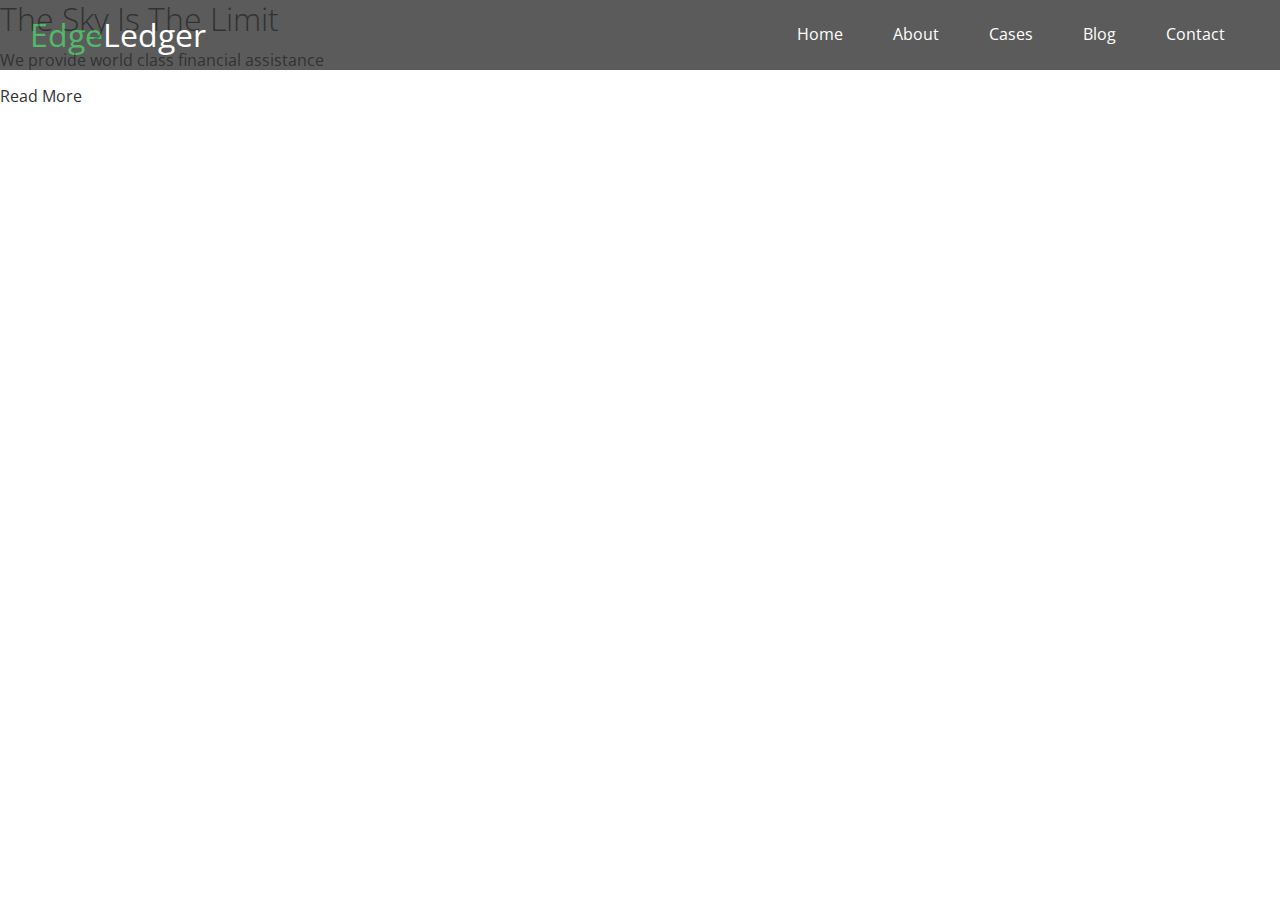
==== index.html @ 1c0b4885 "Basic file structure, HTML for header & styles for navbar" ====
<!DOCTYPE html>
<html lang="en">
<head>
    <meta charset="UTF-8">
    <meta http-equiv="X-UA-Compatible" content="IE=edge">
    <meta name="viewport" content="width=device-width, initial-scale=1.0">
    <link rel="stylesheet" href="https://use.fontawesome.com/releases/v5.15.3/css/all.css" integrity="sha384-SZXxX4whJ79/gErwcOYf+zWLeJdY/qpuqC4cAa9rOGUstPomtqpuNWT9wdPEn2fk" crossorigin="anonymous">
    <link rel="stylesheet" href="css/utilities.css">
    <link rel="stylesheet" href="css/style.css">
    <title>Welcome To EdgeLedger</title>
</head>
<body id="home">
    <header class="hero">
        <div id="navbar" class="navbar">
            <h1 class="logo">
                <span class="text-primary"><i class="fas fa-book-open"></i>Edge</span>Ledger
            </h1>
            <nav>
                <ul>
                    <li><a href="#home">Home</a></li>
                    <li><a href="#about">About</a></li>
                    <li><a href="#cases">Cases</a></li>
                    <li><a href="#blog">Blog</a></li>
                    <li><a href="#contact">Contact</a></li>
                </ul>
            </nav>
        </div>

        <div class="content">
            <h1>The Sky Is The Limit</h1>
            <p>We provide world class financial assistance</p>
            <a href="#about" class="btn"><i class="fas fa-chevron-right"></i>Read More</a>
        </div>
    </header>
</body>
</html>
---- css/utilities.css ----
/* Text colors */
.text-primary {
    color: #28a745;
}

.text-secondary {
    color: #0284d0;
}
---- css/style.css ----
@import url('https://fonts.googleapis.com/css2?family=Open+Sans:wght@300;400&display=swap');

* {
    box-sizing: border-box;
    margin: 0;
    padding: 0;
}

body {
    font-family: 'Open Sans', sans-serif;
    background: #fff;
    color: #333;
    line-height: 1.6;
}

ul {
    list-style: none;
}

a {
    color: #333;
    text-decoration: none;
}

h1, h2 {
    font-weight: 300;
    line-height: 1.2;
}

p {
    margin: 10px 0;
}

img {
    width: 100%;
}

/* Navbar */
#navbar {
    display: flex;
    justify-content: space-between;
    align-items: center;
    background-color: #333;
    color: #fff;
    opacity: 0.8;
    width: 100%;
    height: 70px;
    position: fixed;
    top: 0px;
    padding: 0 30px;
}

#navbar .logo {
    font-weight: 400;
}

#navbar a {
    color: #fff;
    padding: 10px 20px;
    margin: 0 5px;
}

#navbar a:hover {
    border-bottom: #28a745 2px solid;
}

#navbar nav ul {
    display: flex;
}
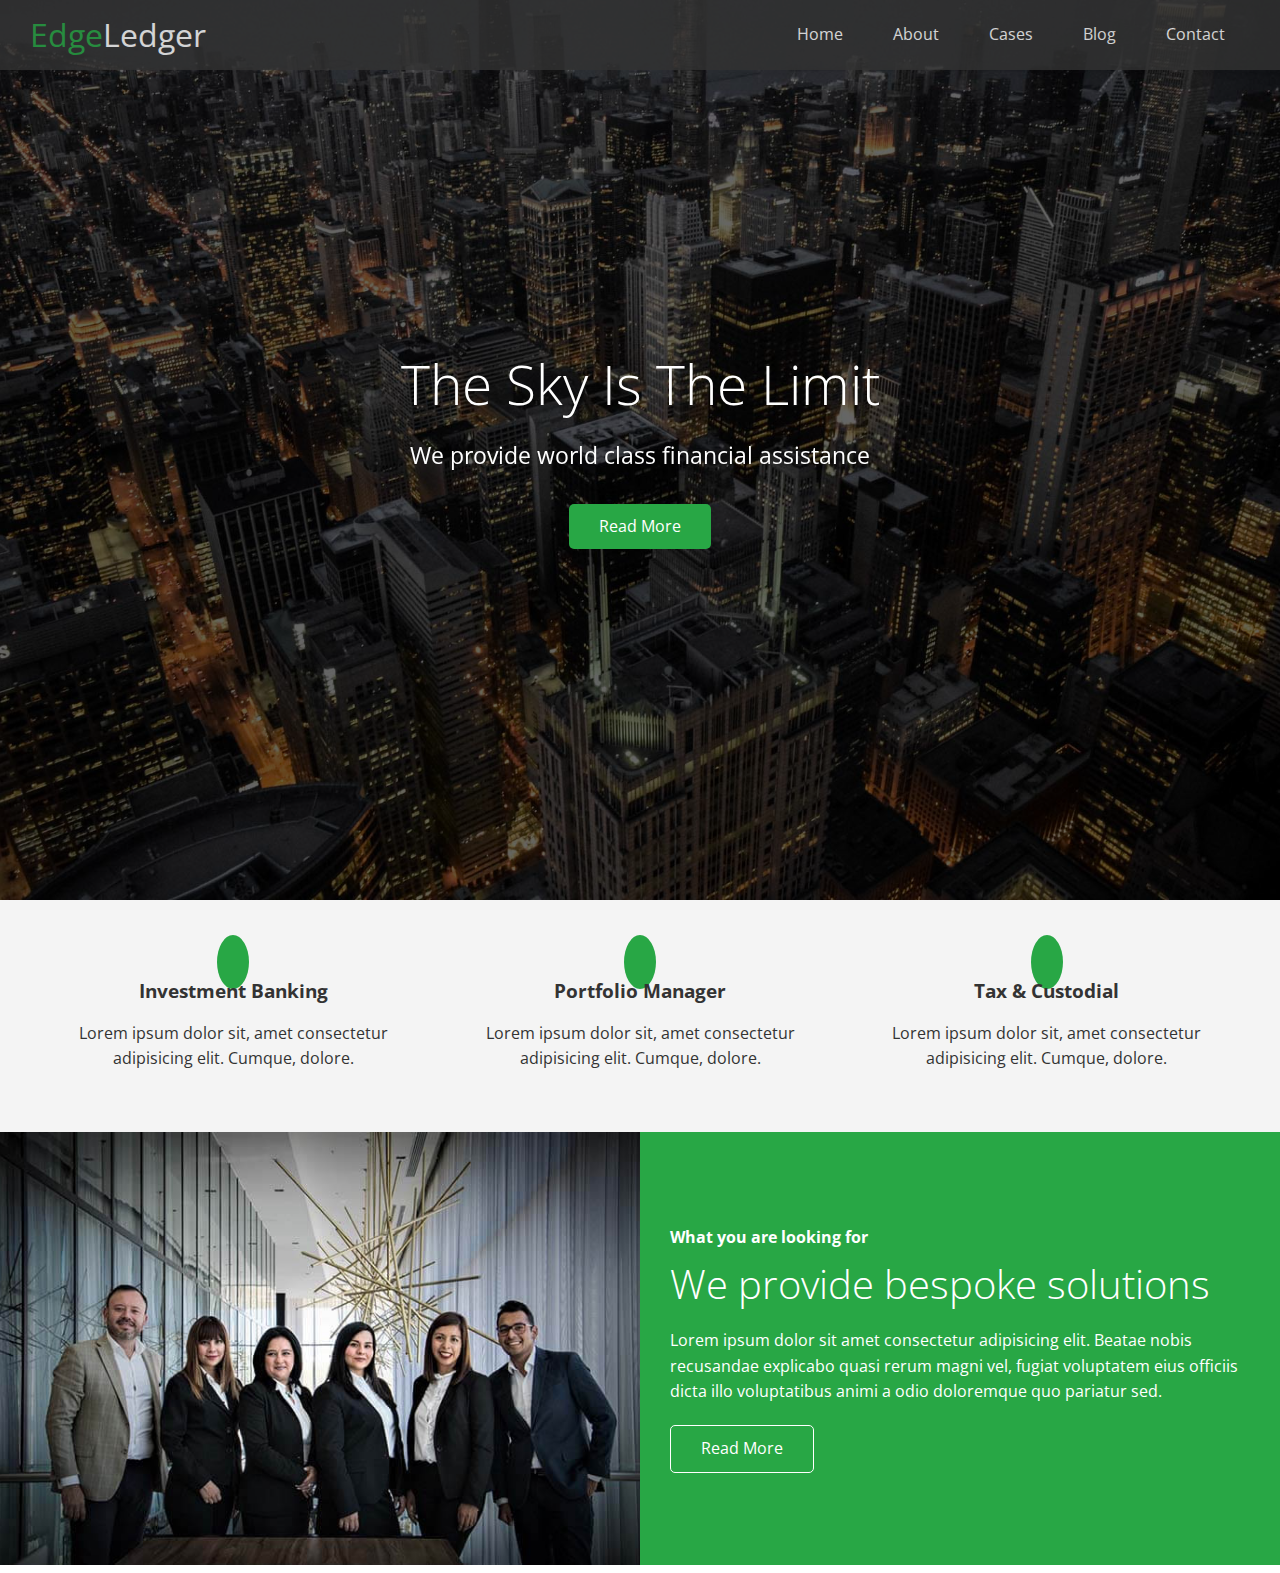
==== commit 9fe0405e: "Icons & Solutions Sections" ====
--- a/index.html
+++ b/index.html
@@ -11,9 +11,10 @@
 </head>
 <body id="home">
     <header class="hero">
+        <!-- Navbar -->
         <div id="navbar" class="navbar">
             <h1 class="logo">
-                <span class="text-primary"><i class="fas fa-book-open"></i>Edge</span>Ledger
+                <span class="text-primary"><i class="fas fa-book-open"></i> Edge</span>Ledger
             </h1>
             <nav>
                 <ul>
@@ -29,8 +30,60 @@
         <div class="content">
             <h1>The Sky Is The Limit</h1>
             <p>We provide world class financial assistance</p>
-            <a href="#about" class="btn"><i class="fas fa-chevron-right"></i>Read More</a>
+            <a href="#about" class="btn"><i class="fas fa-chevron-right"></i> Read More</a>
         </div>
+
     </header>
+
+    <main>
+        <!-- About: Icons -->
+        <section id="about" class="icons bg-light">
+            <div class="flex-items">
+                <div>
+                    <i class="fas fa-university fa-2x"></i>
+                    <div>
+                        <h3>Investment Banking</h3>
+                        <p>Lorem ipsum dolor sit, amet consectetur adipisicing elit. Cumque, dolore.</p>
+                    </div>
+                </div>
+                <div>
+                    <i class="fas fa-book-reader fa-2x"></i>
+                    <div>
+                        <h3>Portfolio Manager</h3>
+                        <p>Lorem ipsum dolor sit, amet consectetur adipisicing elit. Cumque, dolore.</p>
+                    </div>
+                </div>
+                <div>
+                    <i class="fas fa-pencil-alt fa-2x"></i>
+                    <div>
+                        <h3>Tax & Custodial</h3>
+                        <p>Lorem ipsum dolor sit, amet consectetur adipisicing elit. Cumque, dolore.</p>
+                    </div>
+                </div>
+            </div>
+        </section>
+
+        <!-- About: Solutions -->
+        <section class="solutions flex-columns">
+            <div class="row">
+                <div class="column">
+                    <div class="column-1">
+                        <img src="images/home/people.jpg" alt="smiling people">
+                    </div>
+                </div>
+                <div class="column">
+                    <div class="column-2 bg-primary">
+                        <h4>What you are looking for</h4>
+                        <h2>We provide bespoke solutions</h2>
+                        <p>Lorem ipsum dolor sit amet consectetur adipisicing elit. Beatae nobis recusandae explicabo quasi rerum magni vel, fugiat voluptatem eius officiis dicta illo voluptatibus animi a odio doloremque quo pariatur sed.</p>
+                        <a href="#" class="btn btn-outline">
+                            <i class="fas fa-chevron-right"></i>
+                             Read More
+                        </a>
+                    </div>
+                </div>
+            </div>
+        </section>
+    </main>
 </body>
 </html>--- a/css/utilities.css
+++ b/css/utilities.css
@@ -5,4 +5,105 @@
 
 .text-secondary {
     color: #0284d0;
+}
+
+/* Buttons and backgrounds*/
+.btn {
+    cursor: pointer;
+    display: inline-block;
+    padding: 10px 30px;
+    color: #fff;
+    background-color: #28a745;
+    border: none;
+    border-radius: 5px;
+}
+
+.btn:hover {
+    opacity: 0.9;
+}
+
+.btn-primary, .bg-primary {
+    color: #fff;
+    background-color: #28a745;
+}
+
+.btn-secondary, .bg-secondary {
+    color: #fff;
+    background-color: #0284d0;
+}
+
+.btn-dark, .bg-dark {
+    color: #fff;
+    background-color: #333;
+}
+
+.btn-light, .bg-light {
+    color: #333;
+    background-color: #f4f4f4;
+}
+
+.btn-outline {
+    background: transparent;
+    border: 1px solid #fff;
+}
+
+/* Flex items */
+.flex-items {
+    display: flex;
+    justify-content: center;
+    align-items: center;
+    text-align: center;
+    height: 100%;
+}
+
+.flex-items > div {
+    padding: 20px;
+}
+
+/* Flex columns */
+
+.flex-columns .row {
+    display: flex;
+    flex-direction: row;
+    flex-wrap: wrap;
+    width: 100%;
+}
+
+.flex-columns .row .column {
+    display: flex;
+    flex-direction: column;
+    flex-basis: 100%;
+    flex: 1;
+}
+
+.flex-columns .row .column .column-1,
+.flex-columns .row .column .column-2 {
+    height: 100%;
+}
+
+.flex-columns img {
+    width: 100%;
+    height: 100%;
+    object-fit: cover;
+}
+
+.flex-columns .row .column .column-2 {
+    display: flex;
+    flex-direction: column;
+    align-items: flex-start;
+    justify-content: center;
+    padding: 30px;
+}
+
+.flex-columns h2 {
+    font-size: 40px;
+    font-weight: 100;
+}
+
+.flex-columns h4 {
+    margin-bottom: 10px;
+}
+
+.flex-columns p {
+    margin: 20px 0;
 }--- a/css/style.css
+++ b/css/style.css
@@ -66,4 +66,67 @@
 
 #navbar nav ul {
     display: flex;
+}
+
+/* Header */
+.hero {
+    background: url(../images/home/showcase.jpg) no-repeat center center/cover;
+    height: 100vh;
+    position: relative;
+    color: #fff;
+}
+
+.hero .content {
+    display: flex;
+    flex-direction: column;
+    align-items: center;
+    justify-content: center;
+    text-align: center;
+    height: 100%;
+    padding: 0 20px;
+}
+
+.hero .content h1 {
+    font-size: 55px;
+}
+
+.hero .content p {
+    font-size: 23px;
+    max-width: 600px;
+    margin: 20px 0 30px;
+}
+
+/* .hero is position relative to this overlay which is position absolute */
+.hero::before {
+    /* we need this field even despite we don't need any content but just spaces */
+    content: "";
+    position: absolute;
+    top: 0;
+    left: 0;
+    width: 100%;
+    height: 100%;
+    background: rgba(0,0,0,.6);
+}
+
+/* brings everything in .hero conteiner on top */
+.hero * {
+    z-index: 10;
+}
+
+/* Icons */
+.icons {
+    padding: 30px;
+}
+
+.icons h3 {
+    font-weight: bold;
+    margin-bottom: 15px;
+}
+
+.icons i {
+    background-color: #28a745;
+    color: #fff;
+    padding: 1rem;
+    border-radius: 50%;
+    margin-bottom: 15px;
 }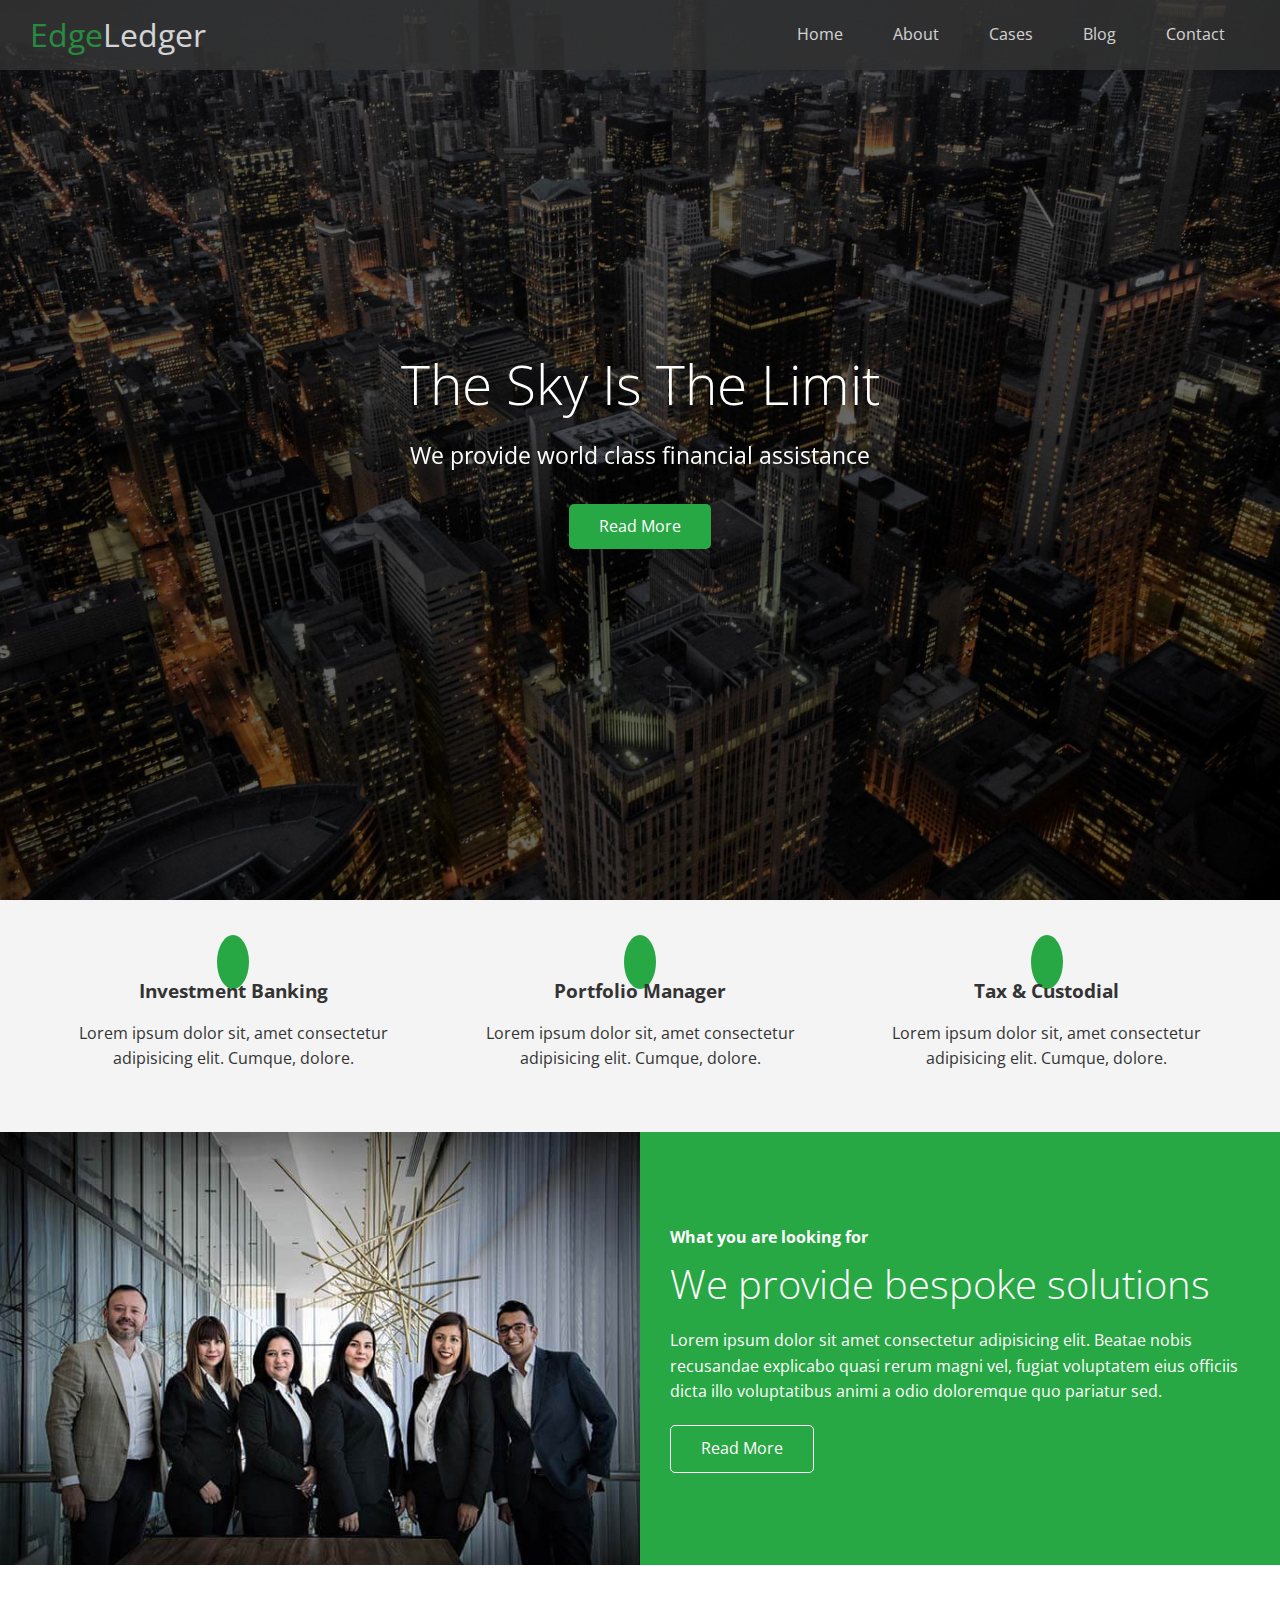
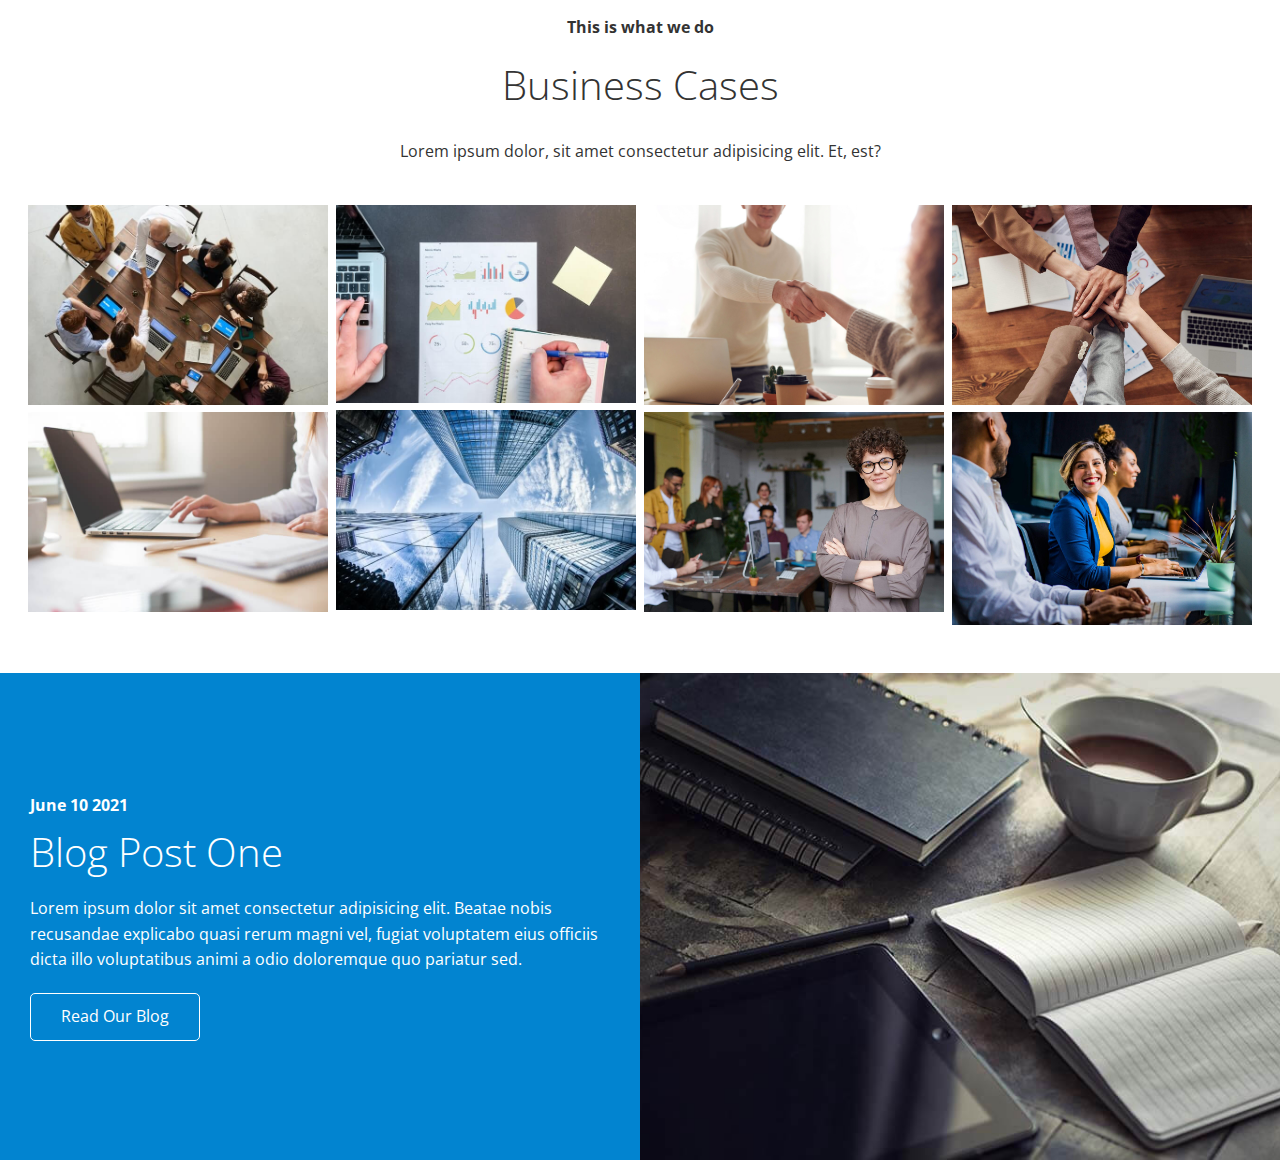
==== commit 94c95296: "Cases and Blog Sections" ====
--- a/index.html
+++ b/index.html
@@ -84,6 +84,55 @@
                 </div>
             </div>
         </section>
+
+        <!-- Cases -->
+        <section id="cases" class="cases flex-grid section-padding">
+            <header class="section-header">
+                <h4>This is what we do</h4>
+                <h2>Business Cases</h2>
+                <p>Lorem ipsum dolor, sit amet consectetur adipisicing elit. Et, est?</p>
+            </header>
+            <div class="row">
+                <div class="column">
+                    <img src="images/cases/cases1.jpg" alt="people at the meeting">
+                    <img src="images/cases/cases2.jpg" alt="person with laptop">
+                </div>
+                <div class="column">
+                    <img src="images/cases/cases3.jpg" alt="charts">
+                    <img src="images/cases/cases4.jpg" alt="skyscrapers">
+                </div>
+                <div class="column">
+                    <img src="images/cases/cases5.jpg" alt="people shaking hands">
+                    <img src="images/cases/cases6.jpg" alt="people in the office">
+                </div>
+                <div class="column">
+                    <img src="images/cases/cases7.jpg" alt="six hands">
+                    <img src="images/cases/cases8.jpg" alt="people in the office smiling">
+                </div>
+            </div>
+        </section>
+
+        <!-- Blog -->
+        <section id="blog" class="blog flex-columns flex-reverse">
+            <div class="row">
+                <div class="column">
+                    <div class="column-1">
+                        <img src="images/home/blog.jpg" alt="">
+                    </div>
+                </div>
+                <div class="column">
+                    <div class="column-2 bg-secondary">
+                        <h4>June 10 2021</h4>
+                        <h2>Blog Post One</h2>
+                        <p>Lorem ipsum dolor sit amet consectetur adipisicing elit. Beatae nobis recusandae explicabo quasi rerum magni vel, fugiat voluptatem eius officiis dicta illo voluptatibus animi a odio doloremque quo pariatur sed.</p>
+                        <a href="#" class="btn btn-outline">
+                            <i class="fas fa-chevron-right"></i>
+                             Read Our Blog
+                        </a>
+                    </div>
+                </div>
+            </div>
+        </section>
     </main>
 </body>
 </html>--- a/css/utilities.css
+++ b/css/utilities.css
@@ -61,7 +61,9 @@
 }
 
 /* Flex columns */
-
+.flex-columns.flex-reverse .row {
+    flex-direction: row-reverse;
+}
 .flex-columns .row {
     display: flex;
     flex-direction: row;
@@ -106,4 +108,36 @@
 
 .flex-columns p {
     margin: 20px 0;
+}
+
+/* Section header */
+.section-header {
+    padding: 30px;
+    display: flex;
+    flex-direction: column;
+    align-items: center;
+    justify-content: center;
+    text-align: center;
+}
+
+.section-header h2 {
+    font-size: 40px;
+    margin: 20px 0;
+}
+
+.section-padding {
+    padding: 20px 20px 40px;
+}
+
+/* Flex grid */
+.flex-grid .row {
+    display: flex;
+    flex-wrap: wrap;
+    padding: 0 4px;
+}
+
+.flex-grid .column {
+    flex: 25%;
+    max-width: 25%;
+    padding: 0 4px;
 }--- a/css/style.css
+++ b/css/style.css
@@ -129,4 +129,8 @@
     padding: 1rem;
     border-radius: 50%;
     margin-bottom: 15px;
+}
+
+.cases img:hover {
+    opacity: 0.7;
 }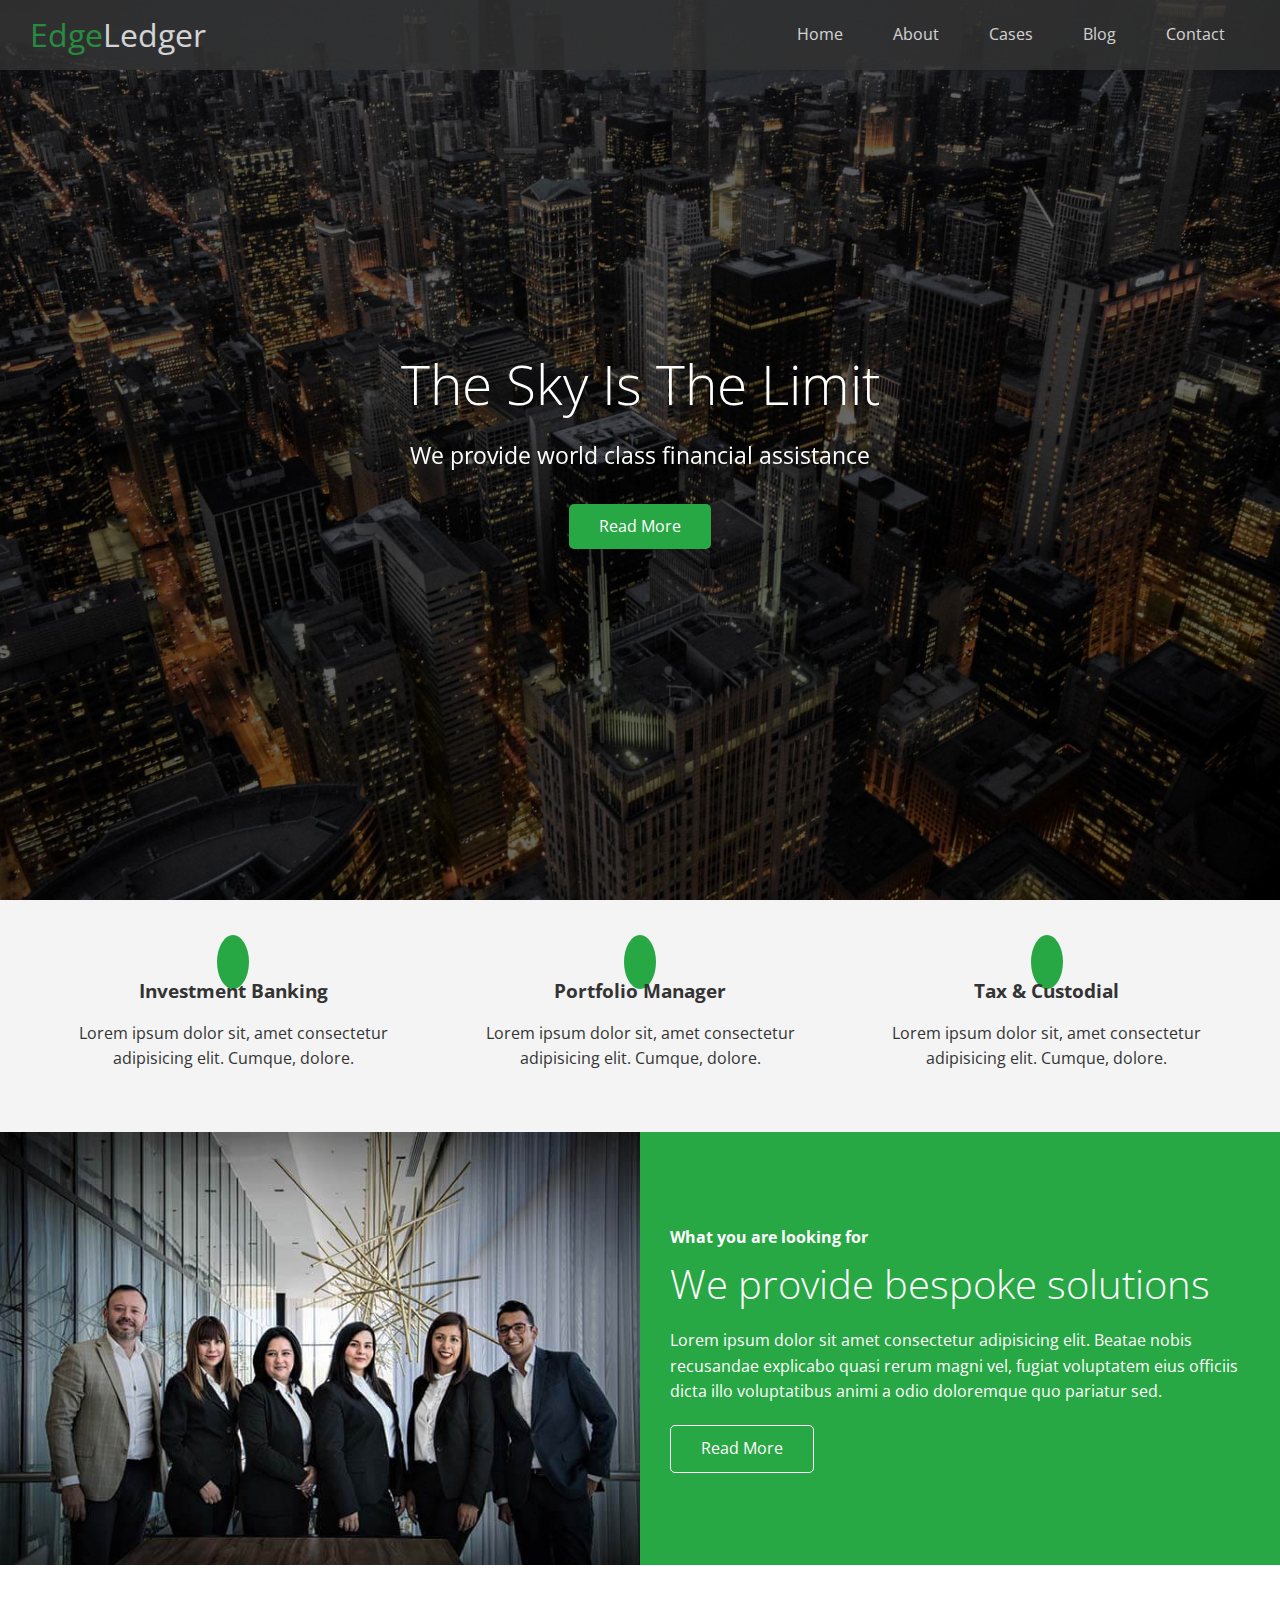
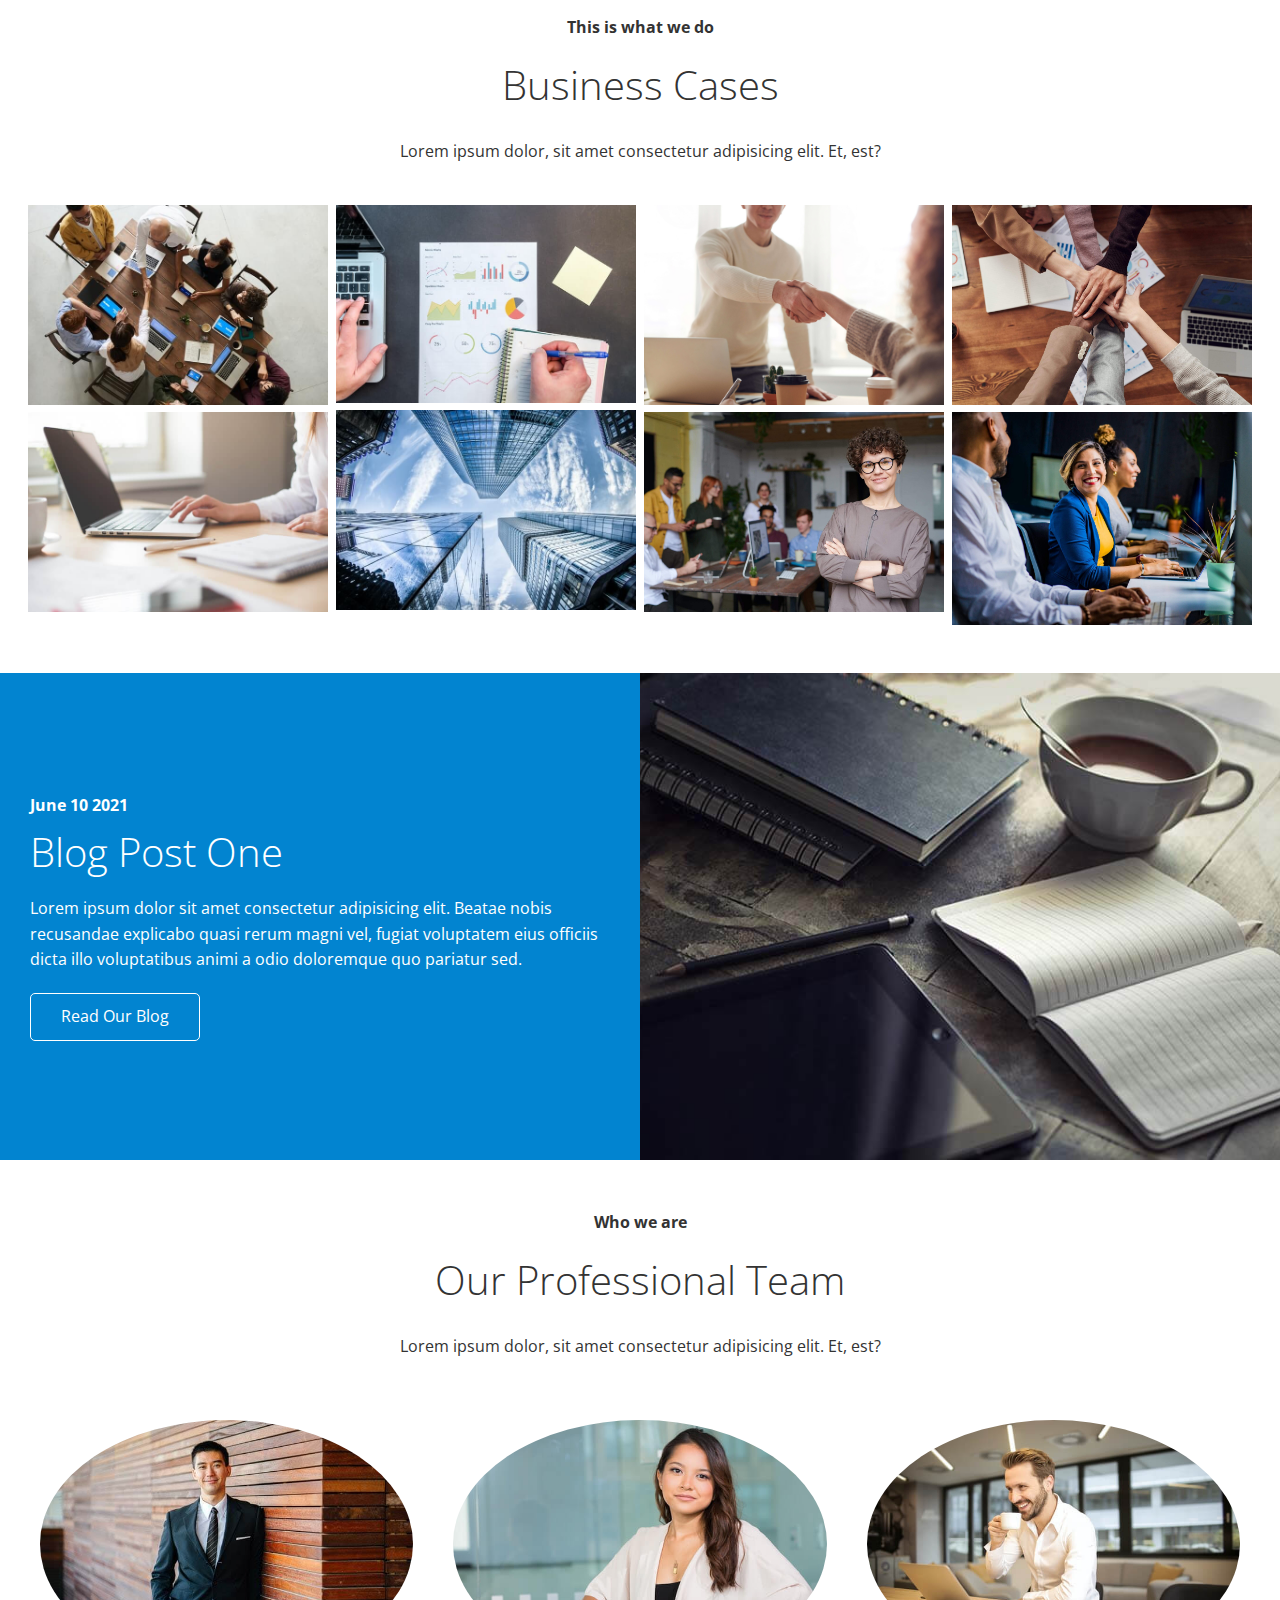
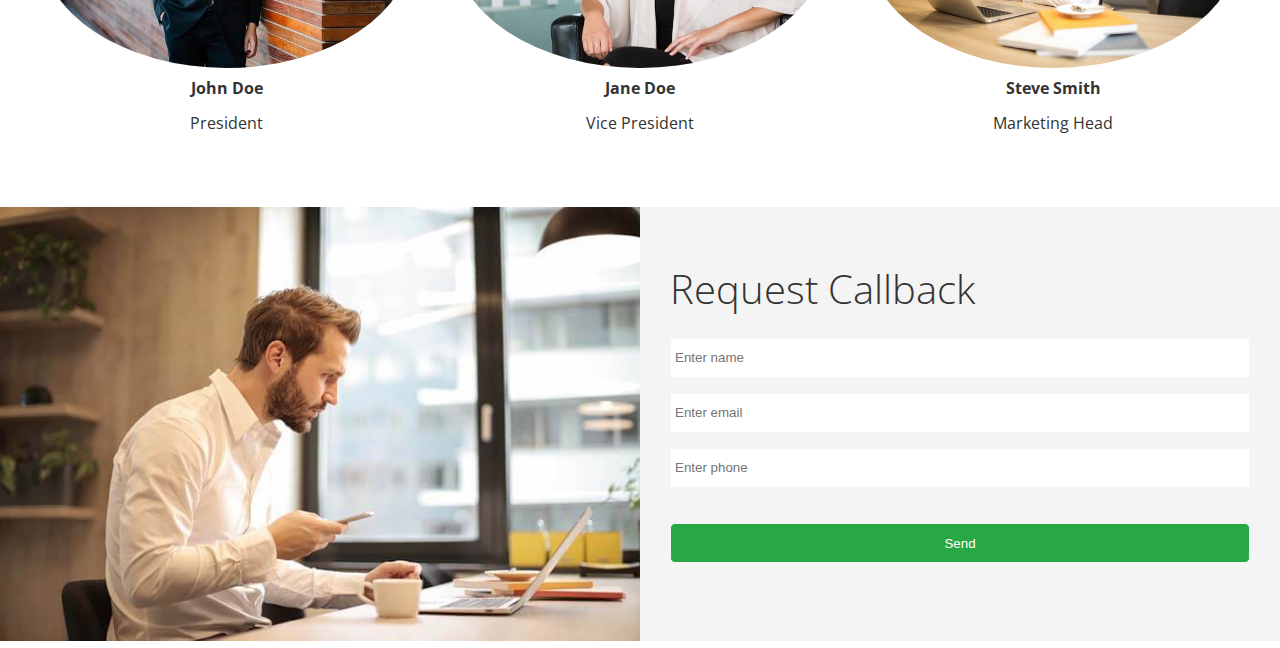
==== commit 8781b146: "Team and Contact sections" ====
--- a/index.html
+++ b/index.html
@@ -133,6 +133,63 @@
                 </div>
             </div>
         </section>
+
+        <!-- Team -->
+        <section id="team" class="team section-padding">
+            <header class="section-header">
+                <h4>Who we are</h4>
+                <h2>Our Professional Team</h2>
+                <p>Lorem ipsum dolor, sit amet consectetur adipisicing elit. Et, est?</p>
+            </header>
+            <div class="flex-items">
+                <div>
+                    <img src="images/team/person1.jpg" alt="">
+                    <h4>John Doe</h4>
+                    <p>President</p>
+                </div>
+                <div>
+                    <img src="images/team/person2.jpg" alt="">
+                    <h4>Jane Doe</h4>
+                    <p>Vice President</p>
+                </div>
+                <div>
+                    <img src="images/team/person3.jpg" alt="">
+                    <h4>Steve Smith</h4>
+                    <p>Marketing Head</p>
+                </div>
+            </div>
+        </section>
+
+        <!-- Contact -->
+        <section class="contact flex-columns">
+            <div class="row">
+                <div class="column">
+                    <div class="column-1">
+                        <img src="images/home/contact.jpg" alt="White male adult person with phone in his hand">
+                    </div>
+                </div>
+                <div class="column">
+                    <div class="column-2 bg-light">
+                        <h2>Request Callback</h2>
+                        <form action="" class="callback-form">
+                            <div class="form-control">
+                                <label for="name"></label>
+                                <input type="text" name="name" id="name" placeholder="Enter name">
+                            </div>
+                            <div class="form-control">
+                                <label for="email"></label>
+                                <input type="email" name="email" id="email" placeholder="Enter email">
+                            </div>
+                            <div class="form-control">
+                                <label for="phone"></label>
+                                <input type="text" name="phone" id="phone" placeholder="Enter phone">
+                            </div>
+                            <input type="submit" value="Send" id="submit" class="btn">
+                        </form>
+                    </div>
+                </div>
+            </div>
+        </section>
     </main>
 </body>
 </html>--- a/css/style.css
+++ b/css/style.css
@@ -131,6 +131,43 @@
     margin-bottom: 15px;
 }
 
+/* Cases section */
 .cases img:hover {
     opacity: 0.7;
+}
+
+/* Team section */
+.team img {
+    border-radius: 50%;
+}
+
+/* Callback Form */
+.callback-form {
+    width: 100%;
+    padding: 20px 0;
+}
+
+.callback-form label {
+    display: block;
+    margin-bottom: 5px;
+}
+
+.callback-form .form-control {
+    margin-bottom: 15px;
+}
+
+.callback-form input {
+    width: 100%;
+    padding: 4px;
+    height: 40px;
+    border: #f5f5f5 1px solid;
+}
+
+.callback-form input:focus {
+    outline-color: #28a745;
+}
+
+.callback-form .btn {
+    padding: 12px 0;
+    margin-top: 20px;
 }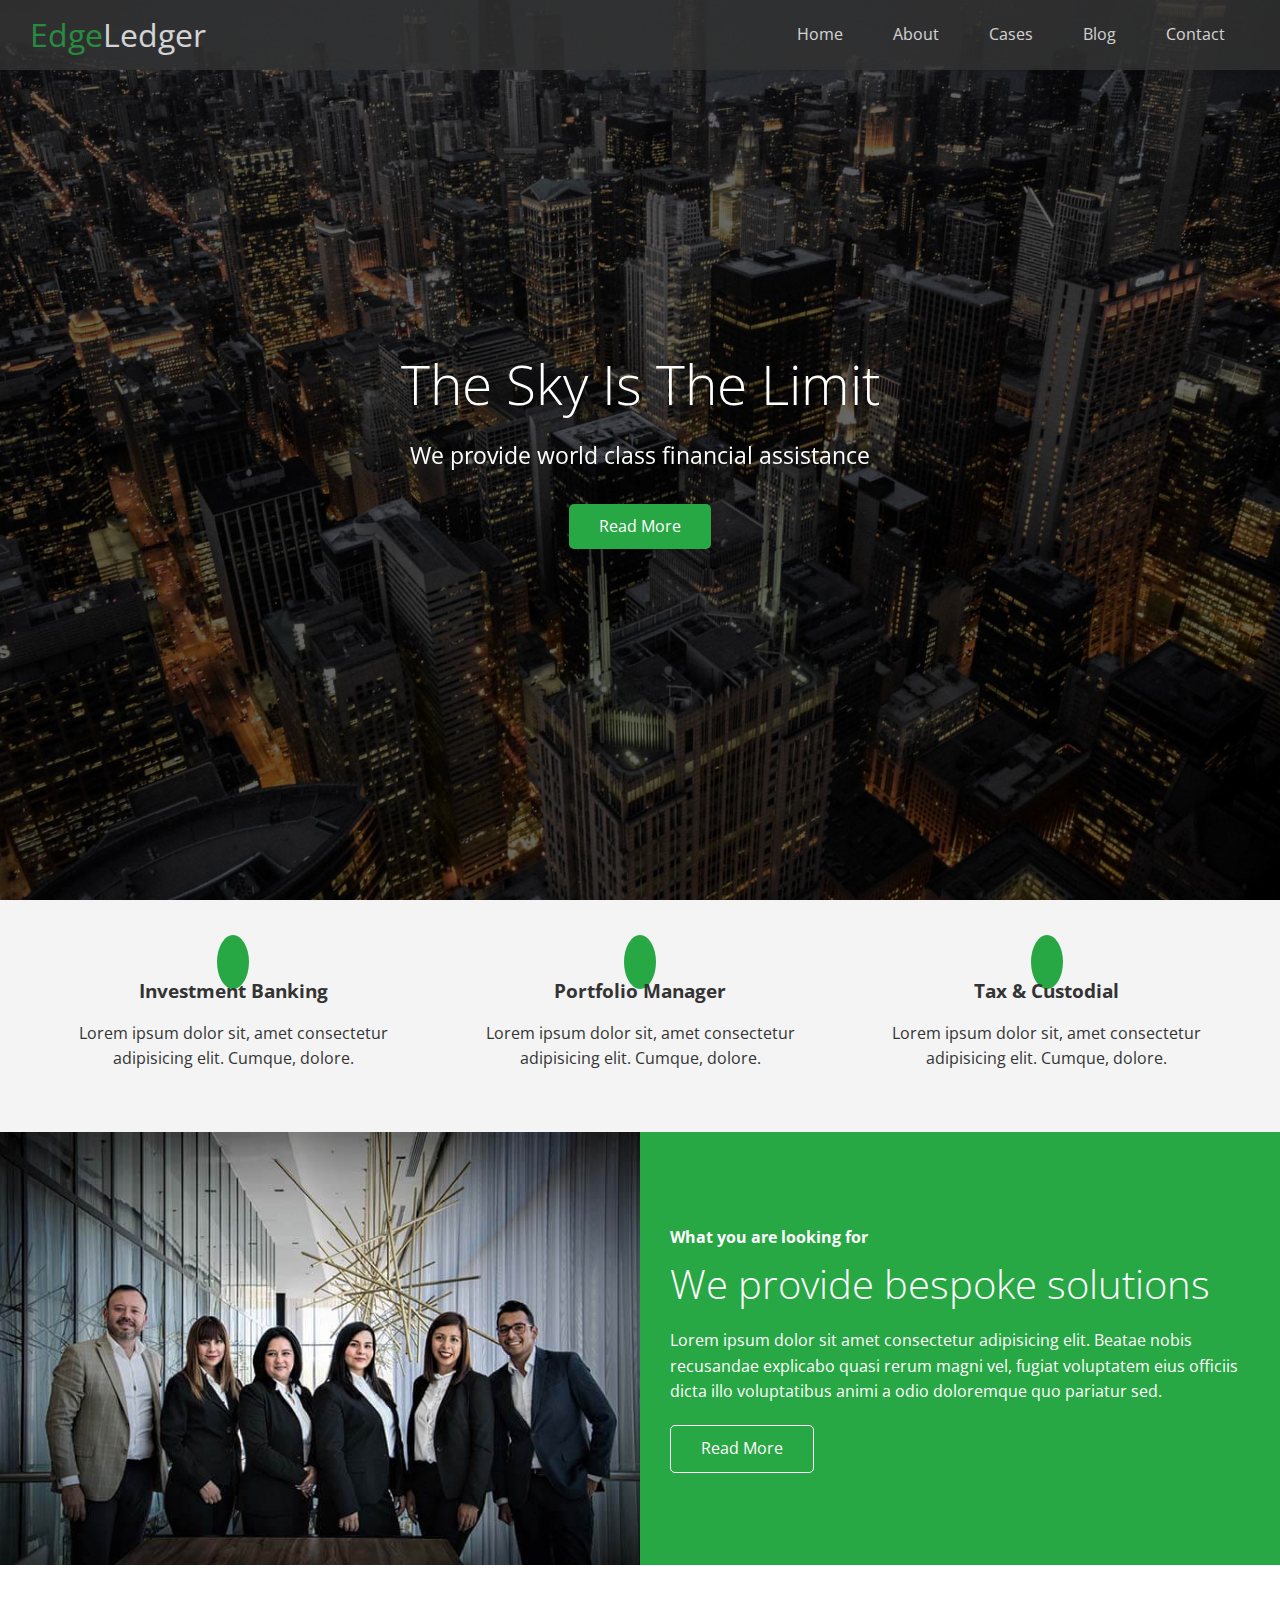
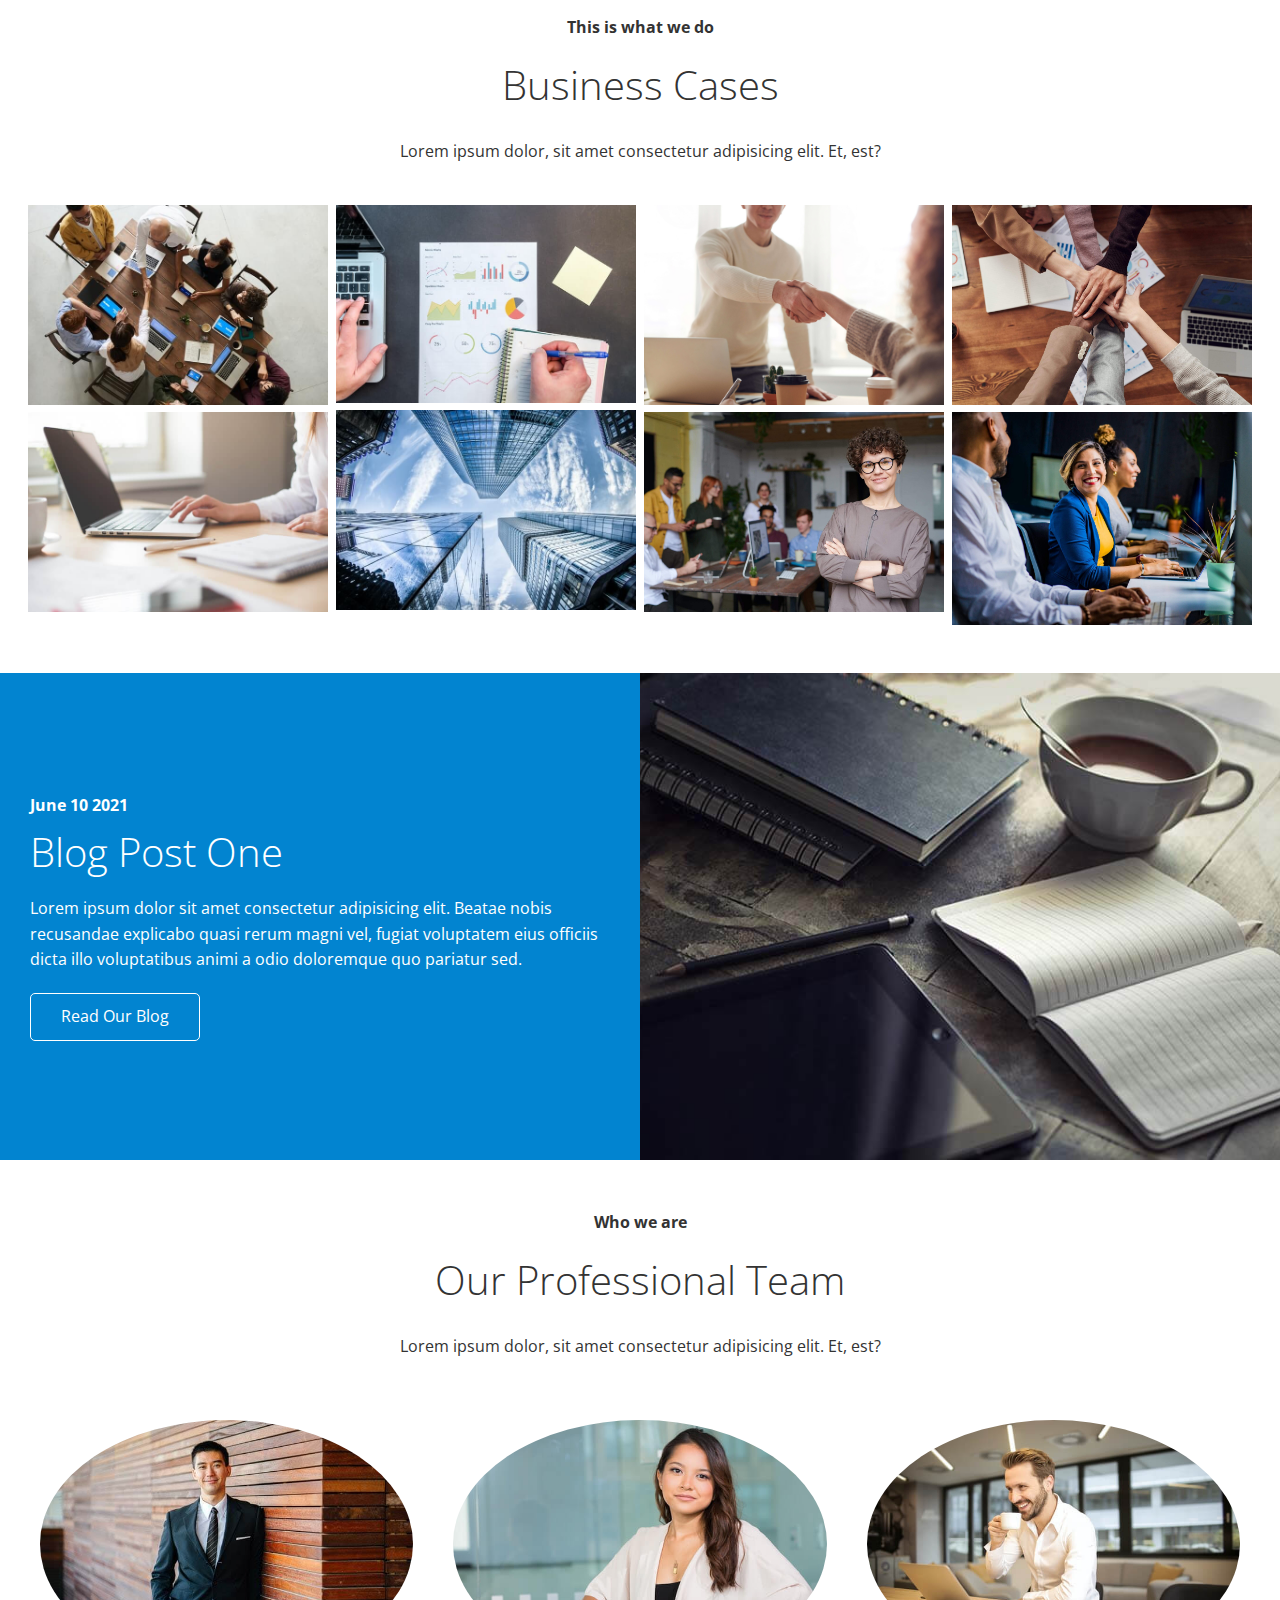
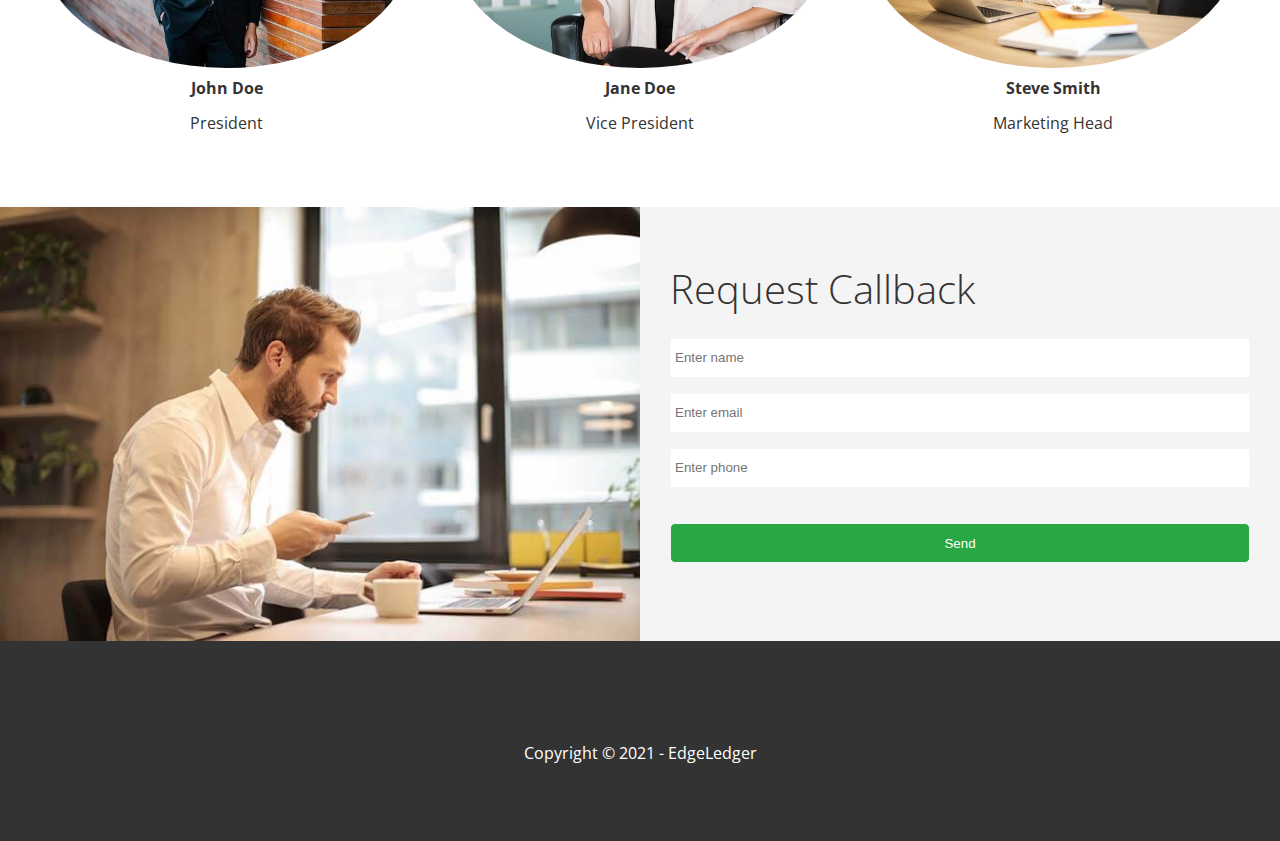
==== commit 4cda300c: "Footer for the home page" ====
--- a/index.html
+++ b/index.html
@@ -161,7 +161,7 @@
         </section>
 
         <!-- Contact -->
-        <section class="contact flex-columns">
+        <section class="contact flex-columns" id="contact">
             <div class="row">
                 <div class="column">
                     <div class="column-1">
@@ -191,5 +191,15 @@
             </div>
         </section>
     </main>
+
+    <footer class="footer bg-dark">
+        <div class="social">
+            <a href=""><i class="fab fa-facebook fa-2x"></i></a>
+            <a href=""><i class="fab fa-twitter fa-2x"></i></a>
+            <a href=""><i class="fab fa-youtube fa-2x"></i></a>
+            <a href=""><i class="fab fa-linkedin fa-2x"></i></a>
+        </div>
+        <p>Copyright &copy; 2021 - EdgeLedger</p>
+    </footer>
 </body>
 </html>--- a/css/style.css
+++ b/css/style.css
@@ -170,4 +170,26 @@
 .callback-form .btn {
     padding: 12px 0;
     margin-top: 20px;
+}
+
+/* Footer */
+.footer {
+    display: flex;
+    flex-direction: column;
+    align-items: center;
+    justify-content: center;
+    text-align: center;
+    height: 200px;
+}
+
+.footer a {
+    color: #fff;
+}
+
+.footer a:hover {
+    color: #28a745;
+}
+
+.footer .social > * {
+    margin: 0 15px;
 }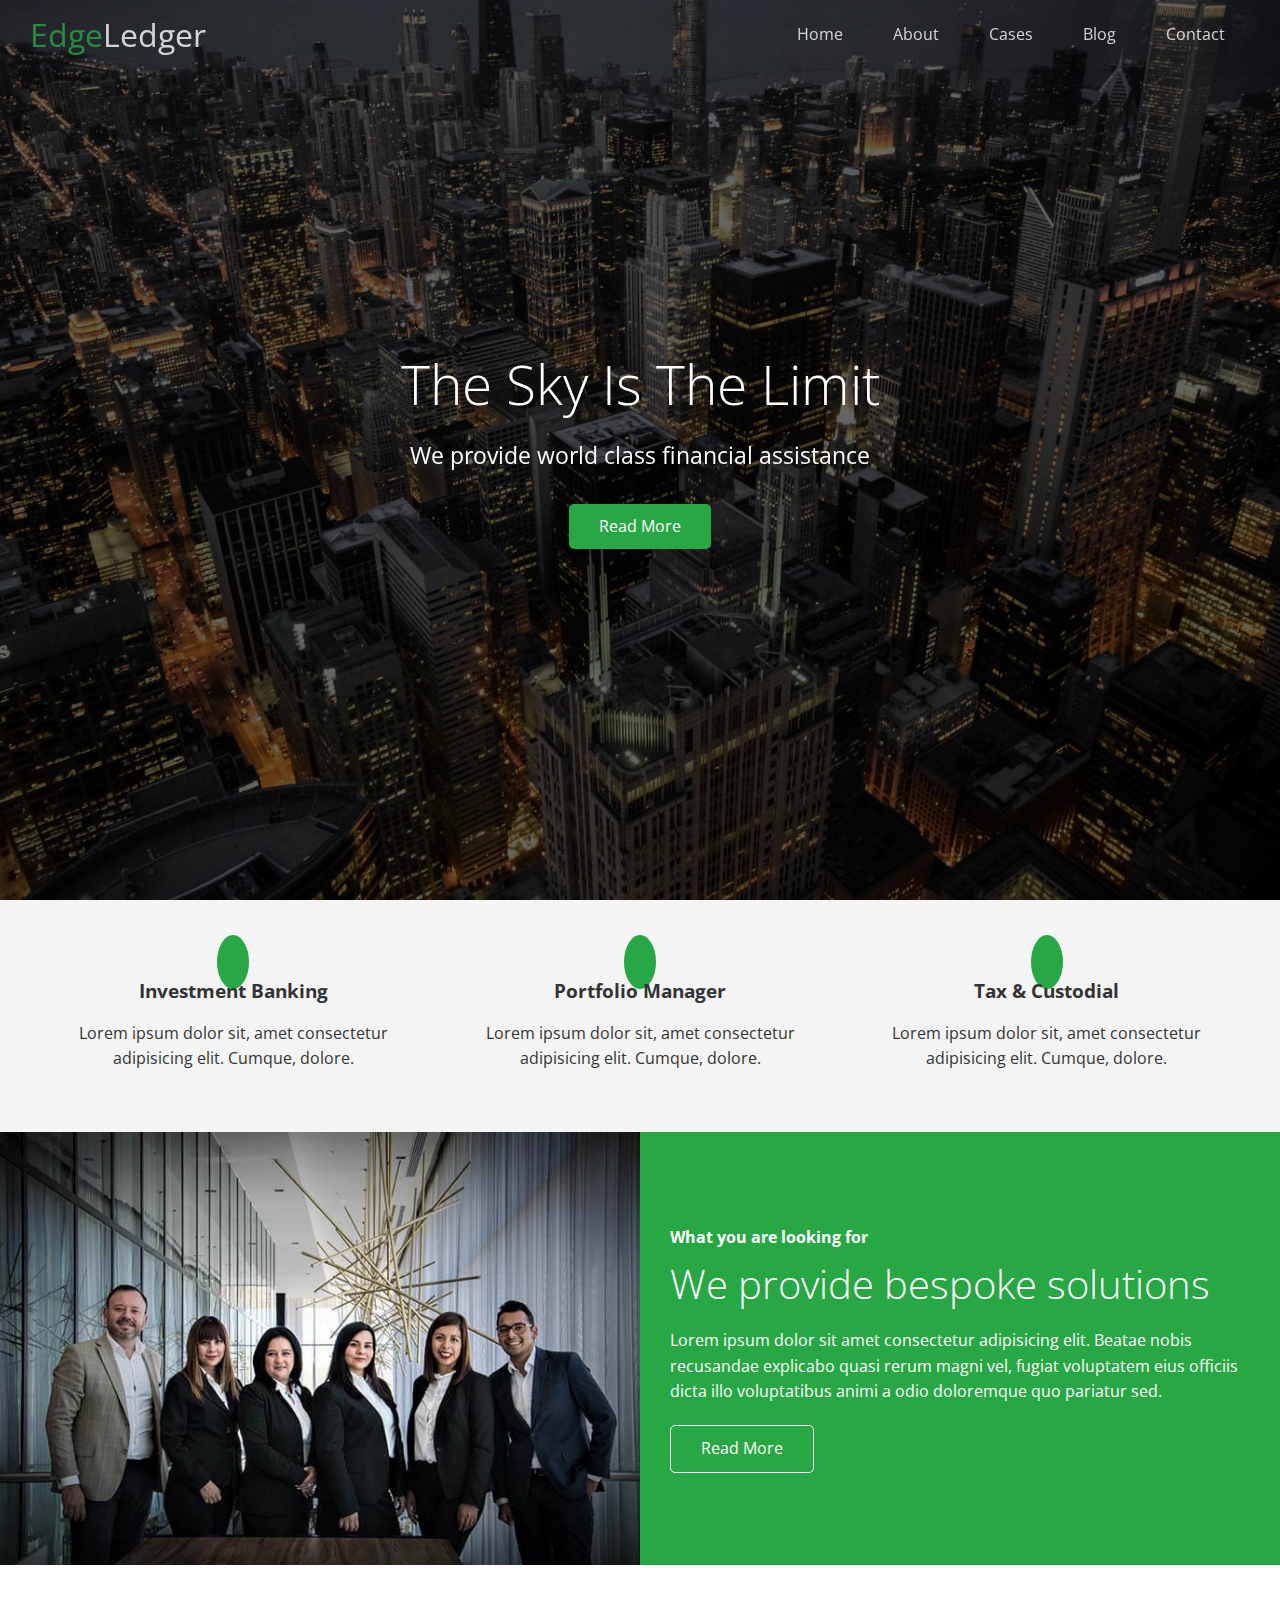
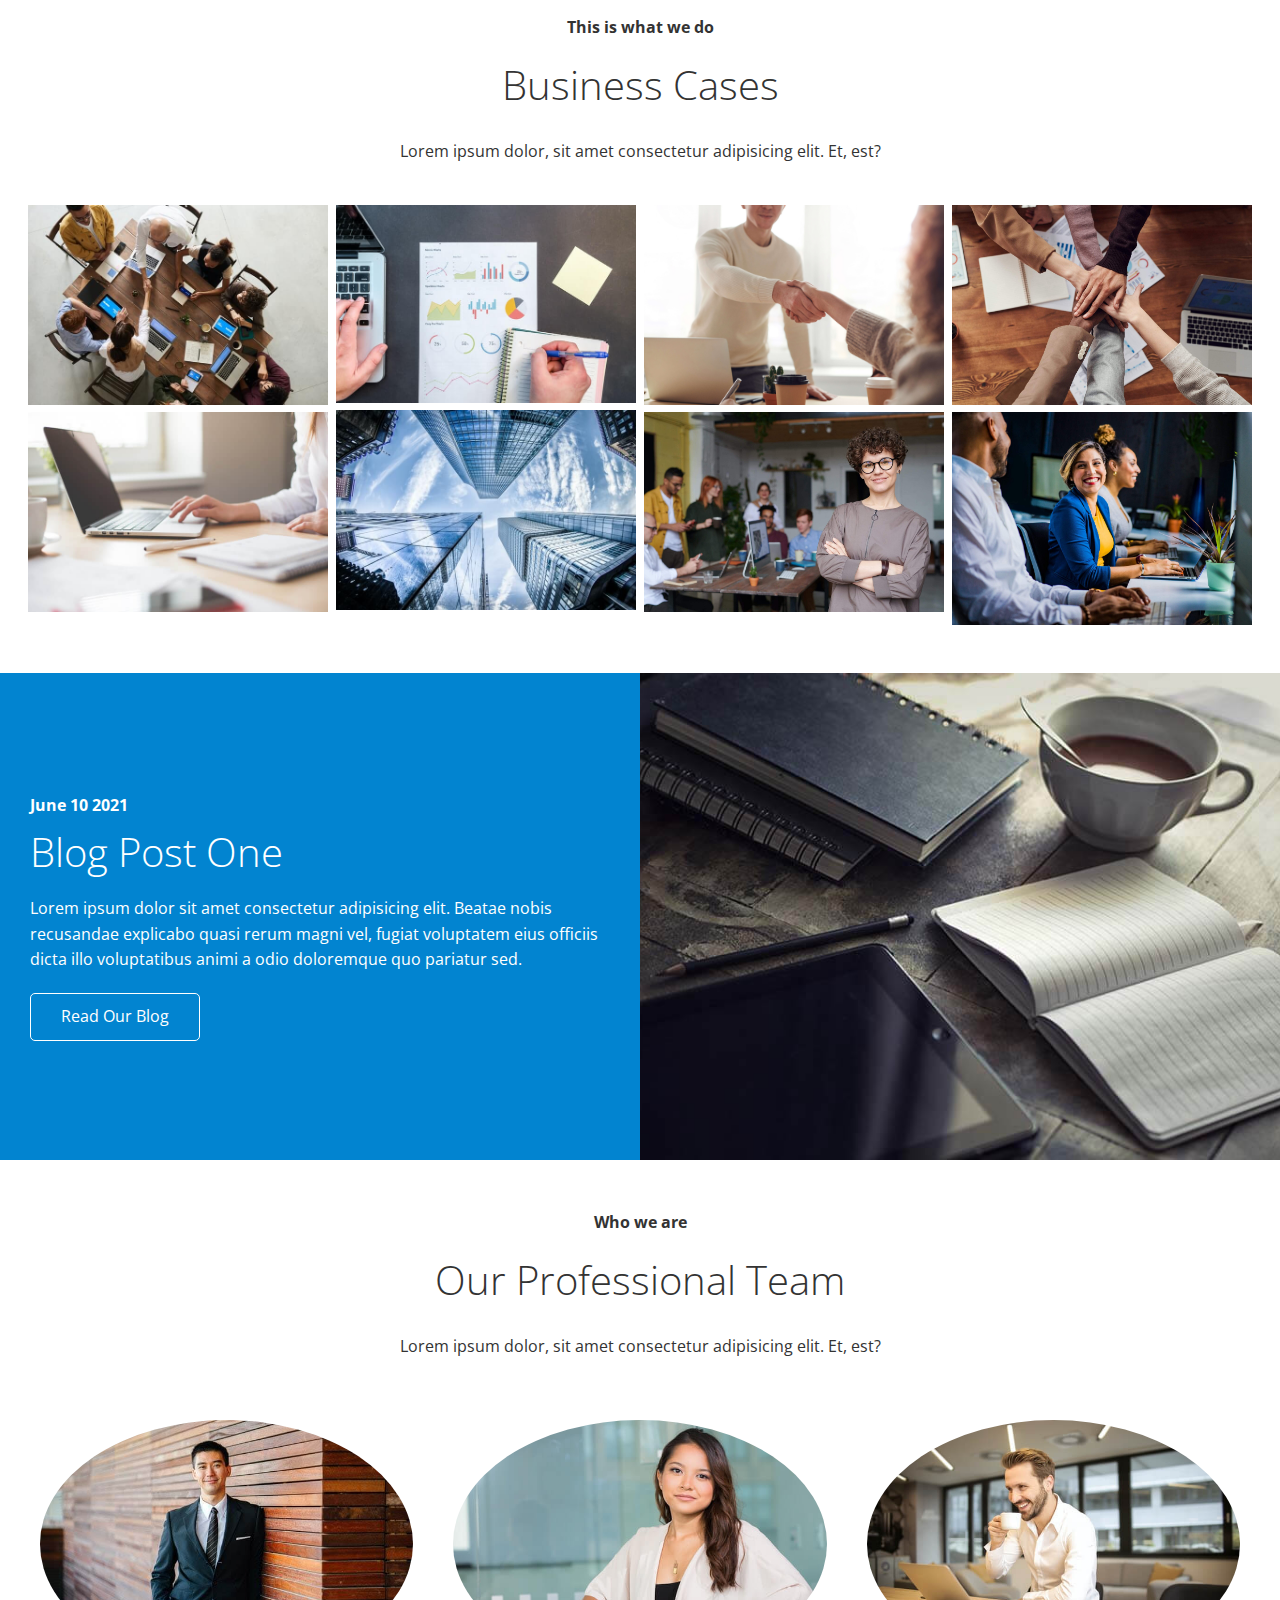
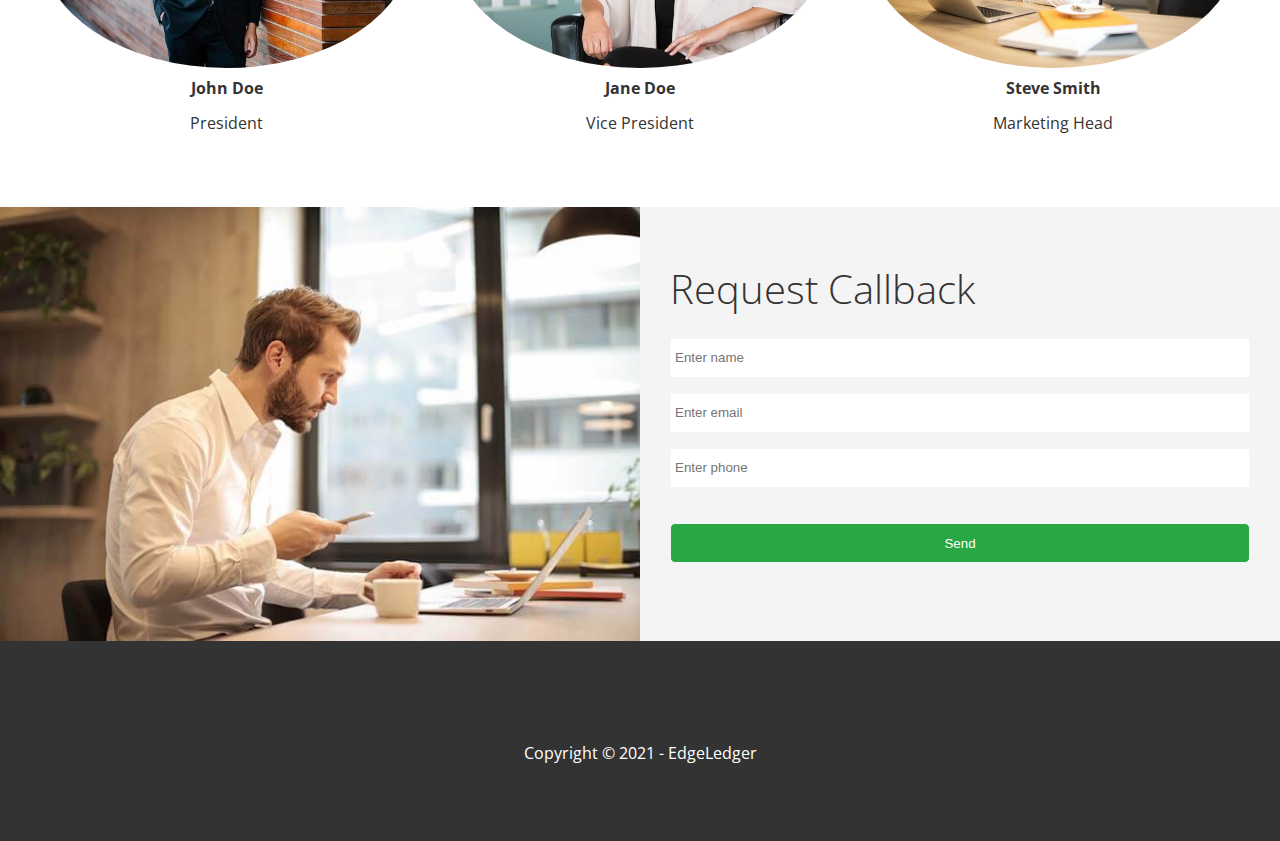
==== commit 64c7f4b0: "Some effects, added favicon" ====
--- a/index.html
+++ b/index.html
@@ -4,7 +4,9 @@
     <meta charset="UTF-8">
     <meta http-equiv="X-UA-Compatible" content="IE=edge">
     <meta name="viewport" content="width=device-width, initial-scale=1.0">
+    <link rel="shortcut icon" type="image/x-icon" href="/favicon.ico">
     <link rel="stylesheet" href="https://use.fontawesome.com/releases/v5.15.3/css/all.css" integrity="sha384-SZXxX4whJ79/gErwcOYf+zWLeJdY/qpuqC4cAa9rOGUstPomtqpuNWT9wdPEn2fk" crossorigin="anonymous">
+    <link rel="stylesheet" href="css/lightbox.min.css">
     <link rel="stylesheet" href="css/utilities.css">
     <link rel="stylesheet" href="css/style.css">
     <title>Welcome To EdgeLedger</title>
@@ -12,7 +14,7 @@
 <body id="home">
     <header class="hero">
         <!-- Navbar -->
-        <div id="navbar" class="navbar">
+        <div id="navbar" class="navbar top">
             <h1 class="logo">
                 <span class="text-primary"><i class="fas fa-book-open"></i> Edge</span>Ledger
             </h1>
@@ -94,20 +96,37 @@
             </header>
             <div class="row">
                 <div class="column">
-                    <img src="images/cases/cases1.jpg" alt="people at the meeting">
-                    <img src="images/cases/cases2.jpg" alt="person with laptop">
-                </div>
-                <div class="column">
-                    <img src="images/cases/cases3.jpg" alt="charts">
-                    <img src="images/cases/cases4.jpg" alt="skyscrapers">
-                </div>
-                <div class="column">
-                    <img src="images/cases/cases5.jpg" alt="people shaking hands">
-                    <img src="images/cases/cases6.jpg" alt="people in the office">
-                </div>
-                <div class="column">
-                    <img src="images/cases/cases7.jpg" alt="six hands">
-                    <img src="images/cases/cases8.jpg" alt="people in the office smiling">
+                    <a href="images/cases/cases1.jpg" data-lightbox="cases" data-title="Lorem ipsum dolor, sit amet consectetur adipisicing elit. Et, est?">
+                        <img src="images/cases/cases1.jpg" alt="people at the meeting">
+                    </a>
+                    <a href="images/cases/cases2.jpg" data-lightbox="cases" data-title="Lorem ipsum dolor, sit amet consectetur adipisicing elit. Et, est?">
+                        <img src="images/cases/cases2.jpg" alt="person with laptop">
+                    </a>
+                    
+                </div>
+                <div class="column">
+                    <a href="images/cases/cases3.jpg" data-lightbox="cases" data-title="Lorem ipsum dolor, sit amet consectetur adipisicing elit. Et, est?">
+                        <img src="images/cases/cases3.jpg" alt="charts">
+                    </a>
+                    <a href="images/cases/cases4.jpg" data-lightbox="cases" data-title="Lorem ipsum dolor, sit amet consectetur adipisicing elit. Et, est?">
+                        <img src="images/cases/cases4.jpg" alt="skyscrapers">
+                    </a>
+                </div>
+                <div class="column">
+                    <a href="images/cases/cases5.jpg" data-lightbox="cases" data-title="Lorem ipsum dolor, sit amet consectetur adipisicing elit. Et, est?">
+                        <img src="images/cases/cases5.jpg" alt="people shaking hands">
+                    </a>
+                    <a href="images/cases/cases6.jpg" data-lightbox="cases" data-title="Lorem ipsum dolor, sit amet consectetur adipisicing elit. Et, est?">
+                        <img src="images/cases/cases6.jpg" alt="people in the office">
+                    </a>
+                </div>
+                <div class="column">
+                    <a href="images/cases/cases7.jpg" data-lightbox="cases" data-title="Lorem ipsum dolor, sit amet consectetur adipisicing elit. Et, est?">
+                        <img src="images/cases/cases7.jpg" alt="six hands">
+                    </a>
+                    <a href="images/cases/cases8.jpg" data-lightbox="cases" data-title="Lorem ipsum dolor, sit amet consectetur adipisicing elit. Et, est?">
+                        <img src="images/cases/cases8.jpg" alt="people in the office smiling">
+                    </a>
                 </div>
             </div>
         </section>
@@ -125,7 +144,7 @@
                         <h4>June 10 2021</h4>
                         <h2>Blog Post One</h2>
                         <p>Lorem ipsum dolor sit amet consectetur adipisicing elit. Beatae nobis recusandae explicabo quasi rerum magni vel, fugiat voluptatem eius officiis dicta illo voluptatibus animi a odio doloremque quo pariatur sed.</p>
-                        <a href="#" class="btn btn-outline">
+                        <a href="blog.html" class="btn btn-outline">
                             <i class="fas fa-chevron-right"></i>
                              Read Our Blog
                         </a>
@@ -201,5 +220,45 @@
         </div>
         <p>Copyright &copy; 2021 - EdgeLedger</p>
     </footer>
+
+    <script src="https://code.jquery.com/jquery-3.6.0.min.js" integrity="sha256-/xUj+3OJU5yExlq6GSYGSHk7tPXikynS7ogEvDej/m4=" crossorigin="anonymous"></script>
+    <script src="js/lightbox.min.js"></script>
+
+    <script>
+        const navbar = document.querySelector("#navbar");
+        let scrolled = false;
+
+        window.onscroll = function() {
+            if(window.pageYOffset > 100) {
+                navbar.classList.remove("top");
+                if(!scrolled) {
+                    navbar.style.transform = "translateY(-70px)";
+                }
+                setTimeout(function() {
+                    navbar.style.transform = "translateY(0)";
+                    scrolled = true;
+                }, 200)
+            } else {
+                navbar.classList.add("top");
+                scrolled = false;
+            }
+        };
+
+        // Smooth Scrolling
+        $("navbar a, .btn").on("click", function(e) {
+            if (this.hash !== "") {
+                e.preventDefault();
+
+                const hash = this.hash;
+
+                $("html, body").animate(
+                    {
+                        scrollTop: $(hash).offset().top - 100,
+                    },
+                    800
+                );
+            }
+        });
+    </script>
 </body>
 </html>--- a/css/style.css
+++ b/css/style.css
@@ -36,7 +36,7 @@
 }
 
 /* Navbar */
-#navbar {
+.navbar {
     display: flex;
     justify-content: space-between;
     align-items: center;
@@ -48,23 +48,28 @@
     position: fixed;
     top: 0px;
     padding: 0 30px;
-}
-
-#navbar .logo {
+    transition: .5s;
+}
+
+.navbar.top {
+    background: transparent;
+}
+
+.navbar .logo {
     font-weight: 400;
 }
 
-#navbar a {
+.navbar a {
     color: #fff;
     padding: 10px 20px;
     margin: 0 5px;
 }
 
-#navbar a:hover {
+.navbar a:hover {
     border-bottom: #28a745 2px solid;
 }
 
-#navbar nav ul {
+.navbar nav ul {
     display: flex;
 }
 
@@ -74,6 +79,11 @@
     height: 100vh;
     position: relative;
     color: #fff;
+}
+
+.hero.blog {
+    background: url(../images/home/blog.jpg) no-repeat center center/cover;
+    height: 30vh;
 }
 
 .hero .content {
@@ -172,6 +182,29 @@
     margin-top: 20px;
 }
 
+/* Post Page */
+.post {
+    padding: 50px 30px;
+}
+
+.post h2 {
+    font-size: 40px;
+    margin-bottom: 20px;
+    padding-bottom: 10px;
+    border-bottom: #ccc solid 1px;
+}
+
+.post .meta {
+    margin-bottom: 30px;
+}
+
+.post img {
+    width: 300px;
+    border-radius: 50%;
+    display: block;
+    margin: 0 auto 30px;
+}
+
 /* Footer */
 .footer {
     display: flex;
@@ -192,4 +225,32 @@
 
 .footer .social > * {
     margin: 0 15px;
+}
+
+/* Mobile */
+@media (max-width: 768px) {
+    .navbar {
+        flex-direction: column;
+        height: 120px;
+        padding: 20px;
+    }
+
+    .navbar a {
+        padding: 10px 10px;
+        margin: 0 3px;
+    }
+
+    .flex-items {
+        flex-direction: column;
+    }
+
+    .flex-columns .row .column,
+    .flex-grid .column {
+        flex: 100%;
+        max-width: 100%;
+    }
+
+    .team img {
+        width: 70%;
+    }
 }